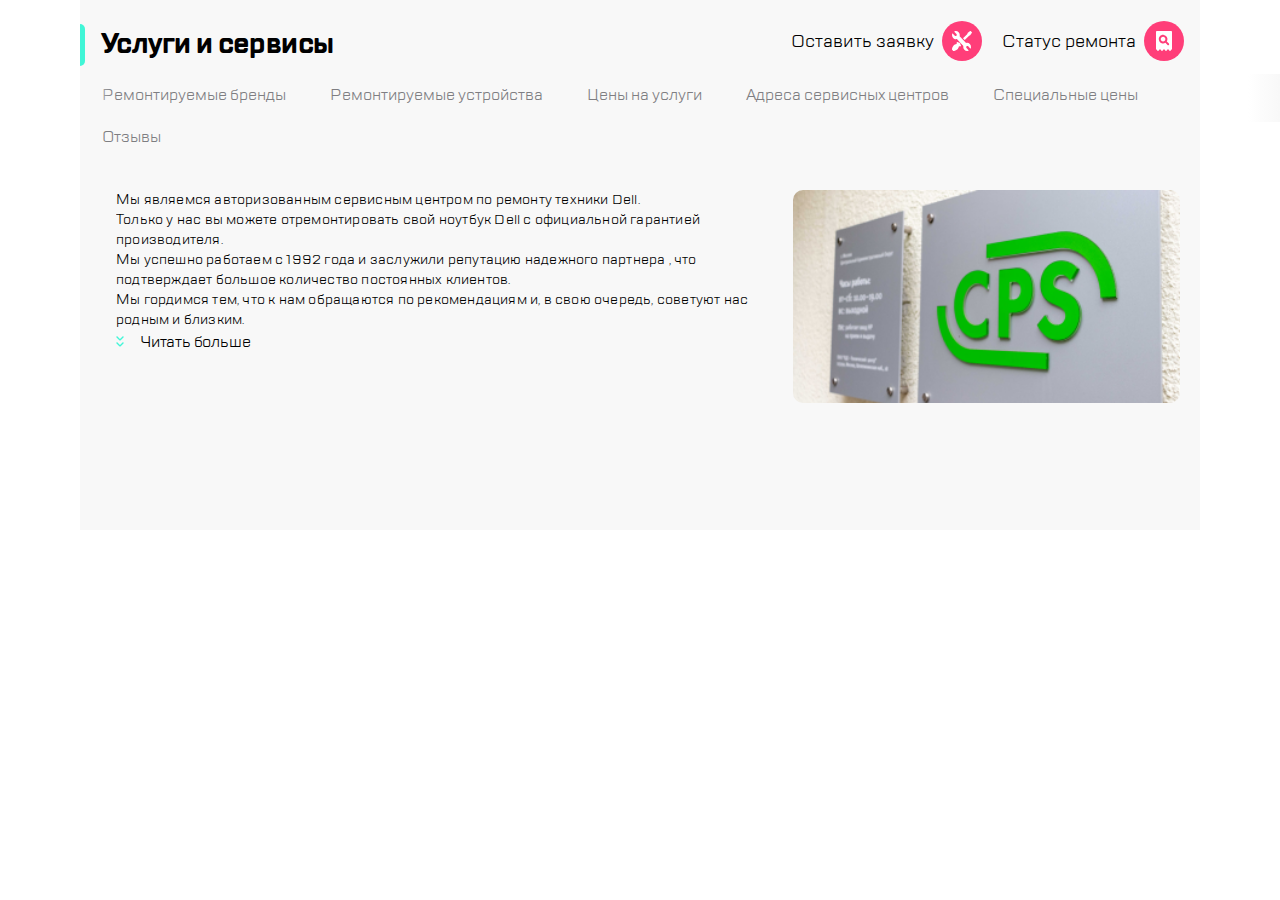
==== index.html @ 3b3923c0 "Add files via upload" ====
<!DOCTYPE html>
<html lang="ru">
  <head>
    <meta charset="UTF-8">
    <meta http-equiv="X-UA-Compatible" content="IE=edge">
    <meta name="viewport" content="width=device-width, initial-scale=1.0">
    <link rel="stylesheet" href="css/style.css">
    <link rel="stylesheet" href="fonts/TTLakes/fonts.css">
    <title>1.3</title>
  </head>
  <body>
    <div class="wrapper">
      <header class="header">
        <ul class="header__list">
          <li class="header__item"><button class="btn"><span class="button__img"><img src="img/svg/burger.svg" alt="Меню"></span></button></li>
          <li class="header__item"><a href="" class="logo"><img src="img/svg/logo.svg" alt="Лого" class=""></a></li>
          <li class="header__item"><button class="btn"><span class="button__img"><img src="img/svg/call.svg" alt="Звонок"></span></button></li>
          <li class="header__item"><button class="btn"><span class="button__img"><img src="img/svg/chat.svg" alt="Чат"></span></button></li>
          <li class="header__item"><button class="btn"><span class="button__img"><img src="img/svg/profile.svg" alt="Профиль"></span></button></li>
          <li class="header__item"><button class="btn"><span class="header__text">Оставить заявку</span><span class="button__img"><img src="img/svg/repair.svg" alt="Оставить заявку" class=""></span></button></li>
          <li class="header__item"><button class="btn"><span class="header__text">Статус ремонта</span><span class="button__img"><img src="img/svg/status.svg" alt="Статус ремонта" class=""></span></button></li>
        </ul>
      </header>
      <h1 class="title-text">Услуги и сервисы</h1>
      <nav class="nav-scroller">
        <ul class="nav-scroller__list">
          <li>
            <a class="nav-scroller__item" href="#">Ремонтируемые бренды</a>
          </li>
          <li>
            <a class="nav-scroller__item" href="#">Ремонтируемые устройства</a>
          </li>
          <li><a class="nav-scroller__item" href="#">Цены на услуги</a></li>
          <li>
            <a class="nav-scroller__item" href="#">Адреса сервисных центров</a>
          </li>
          <li><a class="nav-scroller__item" href="#">Специальные цены</a></li>
          <li><a class="nav-scroller__item" href="#">Отзывы</a></li>
        </ul>
      </nav>
      <main class="main">
        <section class="content">
          <div class="content__text">
            <div class="content__text--wrapper">
            <p>
              Мы являемся авторизованным сервисным центром по ремонту техники
              Dell. </p><p> Только у нас вы можете отремонтировать свой ноутбук Dell с
              официальной гарантией производителя. </p><p> Мы успешно работаем с
              1992 года и заслужили репутацию надежного партнера , что
              подтверждает большое количество постоянных клиентов. </p><p> Мы гордимся
              тем, что к нам обращаются по рекомендациям и, в свою очередь,
              советуют нас родным и близким.
              </p>
            </div>
            <button class="content__button">Читать больше</button>
          </div>
          <div class="content__img-container">
            <img
              src="img/cps.png"
              alt="Логотип на стене"
              class="content__img">
          </div>
        </section>
      </main>
    </div>
  </body>
</html>
---- css/style.css ----
/*reset*/


a {
  
  text-decoration: none;
}
a:link {
  -webkit-tap-highlight-color: rgba(255, 255, 255, 0.2);
}

* {
  margin: 0;
  padding: 0;
  box-sizing: border-box;
}

button {
  background-color: transparent;
  border: none;
  cursor: pointer;
  -webkit-tap-highlight-color: rgba(255, 255, 255, 0.2);
  transition: .2s;
}

ul,
li {
  list-style: none;
}

/*burger*/
#check-burger {
  position: absolute;
}

label {
  cursor: pointer;
}

.main-menu {
  max-height: 0px;
  font-size: 0px;
  list-style: none;
}

#check-burger:checked ~ .main-menu {
  position: fixed;
  max-height: 1em;
  font-size: 1em;
}

/*body*/

body {
  background-color: #f8f8f8;
  font-family: TT Lakes;
}

/*header*/

.header {
  display: flex;
  background-color: #ffffff;
  margin: 0 auto;
  border-style: solid;
  border-width: 0 0 1px 0;
  border-color: #41f6d7;
}
.header__list {
  margin: 16px;
  width: 320px;
  display: flex;
  align-items: center;
  gap: 20px;
}

.btn{
  display: flex;
  align-items: center;
  gap: 8px;
}

.header__text {
  font-size: 16px;
  font-family: "TT Lakes";
  display: none;
}

.button__img {
  height: 40px;
  width: 40px;
  background-color: #ff3e79;
  display: flex;
  align-items: center;
  justify-content: center;
  border-radius: 50%;
}
.header__item:nth-child(3),
.header__item:nth-child(4),
.header__item:nth-child(5) {
  display: none;
}
.logo  {
  display: flex;
  width: 97px;
  height: 51px;
}
.header__item:nth-child(2)::before {
  content: "";
  position: absolute;
  border-left: 2px solid #eaeaea;
  top: 24px;
  left: 68px;
  height: 40px;
  border-radius: 35%/5%;
}



.title-text {
  gap: 16px;
  padding-top: 16px;
  box-sizing: border-box;
  display: flex;
  font-family: "TT Lakes";
  font-size: 28px;
  line-height: 40px;
  letter-spacing: -0.6px;
  position: relative;
  text-align: center;
}

.title-text::before {
  content: "";
  width: 5px;
  height: 1.5em;
  border-radius: 0px 50px 50px 0px;
  background: #41f6d7;
}
.title__buttons {
  display: none;
}

.nav-scroller {
  padding-top: 8px;
  padding-bottom: 12px;
  overflow-y: hidden;
  overflow-x: auto;
  white-space: nowrap;
  align-items: center;
}

.nav-scroller__list {
  display: flex;
}

.nav-scroller li {
  display: inline-block;
  list-style: none;
}
.nav-scroller__list::before {
  content: "";
  position: absolute;
  width: 32px;
  background-image: linear-gradient(to left, transparent, #f8f8f8);
  height: 3em;
}
.nav-scroller__list::after {
  right: 0px;
  content: "";
  position: absolute;
  width: 32px;
  background-image: linear-gradient(to right, transparent, #f8f8f8);
  height: 3em;
}

.nav-scroller::-webkit-scrollbar {
  display: none;
}
.nav-scroller__item {
  color: #7e7e82;
  border: 2px solid #f8f8f8;
  outline: none;

  border-radius: 0.5em;
  display: flex;
  padding: 0.5rem 1.25rem;
}

.nav-scroller__item:hover,
.nav-scroller__item:focus {
  background-color: #fff;
  border: 2px solid #b8ffec;
  border-radius: 0.5em;
  outline: none;
  transition: .2s;
}

.content__text {
  padding-left: 16px;
  font-family: TT Lakes;
  font-size: 14px;
  line-height: 20px;
  letter-spacing: 0.2px;
  text-align: left;
}

.content__text--wrapper {
  max-height: 80px;
  overflow: hidden;
}

.content__button {
  display: flex;
  background-color: #f8f8f8;
  font-family: TT Lakes;
  color: black;
  font-size: 16px;
  line-height: 24px;
  letter-spacing: -0.2px;
  text-align: left;
  gap: 16px;
}

.content__button::before {
  content: url("../img/svg/arrow.svg");
}

@media screen and (min-width: 768px) {
  .header__list {
    width: 768px;
  }
  .header__item:nth-child(3),
  .header__item:nth-child(4),
  .header__item:nth-child(5),
  .header__item:nth-child(6),
  .header__item:nth-child(7) {
    display: inherit;
  }
  .header__item:nth-child(2) {
    flex-grow: 1;
  }
  .header__item:nth-child(5) {
    margin-right: 40px;
    position: relative;
  }
  .header__item:nth-child(5)::after {
    content: "";
    position: absolute;
    border-left: 2px solid #eaeaea;
    right: -30px;
    height: 40px;
    border-radius: 35%/5%;
  }

  .content {
    display: flex;
    flex-direction: row;
  }

  .content__text--wrapper {
    max-height: 160px;
    overflow: hidden;
  }

  .content__img {
    border-radius: 10px;
  }
}

@media screen and (min-width: 1120px) {
  .wrapper {
    max-width: 1120px;
    margin: 0 auto;
    background-color: #f8f8f8;
  }
  body {
    background-color: #ffffff;
  }
  .main,
  .nav-scroller {
    display: flex;
    justify-content: center;
  }
  .header {
    height: 0px;
    border: none;
  }
  .header__list {
    width: 1120px;
    justify-content: end;
  }

  .header__item:nth-child(6),
  .header__item:nth-child(7) {
    padding-top: 50px;
  }

  .header__item:nth-child(1),
  .header__item:nth-child(2),
  .header__item:nth-child(3),
  .header__item:nth-child(4),
  .header__item:nth-child(5) {
    display: none;
  }

  .header__item:nth-child(5)::after,
  .header__item:nth-child(2)::before {
    display: none;
  }

  .title-text {
    left: calc((100% - 1120px) / 2);
    width: 30%;

    padding-top: 24px;
  }
  .nav-scroller {
    white-space: normal;
  }
  .nav-scroller::before,
  .nav-scroller::after {
    display: none;
  }
  .nav-scroller__list {
    display: flex;
    flex-wrap: wrap;
  }
  .content {
    padding: 20px;
  }
  .content__text--wrapper {
    overflow: hidden;
    max-height: 240px;
  }

  .content__img {
    display: block;
    width: 100%;
  }
  .content__img-container {
    padding: 0px;
    width: 560px;
    height: 320px;
  }

  .header__text {
    font-size: 18px;
    display: inline-block;
  }
}




/* menu */

.menu__body {
  height: 1024px;
  width: 320px;
}

.menu {
  display: flex;
  flex-direction: column;
  width: 320px;
  min-height: 100%;
  padding: 24px;
  box-shadow: 0px 0px 30px 5px rgb(0 0 0 / 50%);
  background-color: #f8f8f8;
  font-family: "TT Lakes";
}

.menu__header {
  display: flex;
  flex-direction: column;

}
.menu__header ul {
  display: flex;
  gap: 16px;
  align-items: center
}
.menu__header ul li {
  display: list-item;
}

.menu__header-item:nth-child(2){
  flex-grow: 1;
}

.menu__content {
  padding-top: 40px;
  padding-bottom: 40px;
  
}

.menu__content nav ul {
  display: flex;
  flex-direction: column;
  gap: 32px;
}

.menu__content nav ul li a::before {
  content: "";
  position: absolute;
  border-left: 8px solid #41f6d7;
  border-top-right-radius: 10px;
  border-bottom-right-radius: 10px;
  height: 32px;
  left: -8px;
  transform: translateY(-8px);
  transition: .2s;
}

.menu__content nav ul li:hover a::before {
  left: -4px;
}
.menu__content nav ul li:hover a .menu__text {
  color: rgba(126, 126, 130, 1);
  transition: .2s;
}

a span {
  color: rgba(27, 28, 33, 1);
}
.menu__footer {
  margin-top: auto;
}
.footer__contacts, .footer__lang {
  display: flex;
  flex-direction: row;
  flex-grow: 1;
  gap: 16px;
}

.footer__email,.footer__phone {
  margin-top: 16px;
}

.footer__phone a span {
  color: black;
  font-size: 24px;
  line-height: 32px;
  text-align: left;
}

.footer__lang {
  height: 20px;
  width: 20px;
  padding-top: 40px;
  padding-bottom: 32px;
}

.lang-text {
  color: rgba(126, 126, 130, 1);
}
.lang-radio input {
  appearance: none;
}

.lang-radio input:checked + .lang-text {
  color:black;
  transition: .2s;
}
---- fonts/TTLakes/fonts.css ----
@font-face {
    font-family: 'TT Lakes';
    src: url('TTLakes-Italic.eot');
    src: local('TT Lakes Italic'), local('TTLakes-Italic'),
        url('TTLakes-Italic.eot?#iefix') format('embedded-opentype'),
        url('TTLakes-Italic.woff') format('woff'),
        url('TTLakes-Italic.ttf') format('truetype');
    font-weight: normal;
    font-style: italic;
}

@font-face {
    font-family: 'TT Lakes Condensed';
    src: url('TTLakesCondensed-ExtraLight.eot');
    src: local('TT Lakes Condensed ExtraLight'), local('TTLakesCondensed-ExtraLight'),
        url('TTLakesCondensed-ExtraLight.eot?#iefix') format('embedded-opentype'),
        url('TTLakesCondensed-ExtraLight.woff') format('woff'),
        url('TTLakesCondensed-ExtraLight.ttf') format('truetype');
    font-weight: 200;
    font-style: normal;
}

@font-face {
    font-family: 'TT Lakes Compressed';
    src: url('TTLakesCompressed-Regular.eot');
    src: local('TT Lakes Compressed Regular'), local('TTLakesCompressed-Regular'),
        url('TTLakesCompressed-Regular.eot?#iefix') format('embedded-opentype'),
        url('TTLakesCompressed-Regular.woff') format('woff'),
        url('TTLakesCompressed-Regular.ttf') format('truetype');
    font-weight: normal;
    font-style: normal;
}

@font-face {
    font-family: 'TT Lakes Compressed';
    src: url('TTLakesCompressed-ThinItalic.eot');
    src: local('TT Lakes Compressed Thin Italic'), local('TTLakesCompressed-ThinItalic'),
        url('TTLakesCompressed-ThinItalic.eot?#iefix') format('embedded-opentype'),
        url('TTLakesCompressed-ThinItalic.woff') format('woff'),
        url('TTLakesCompressed-ThinItalic.ttf') format('truetype');
    font-weight: 100;
    font-style: italic;
}

@font-face {
    font-family: 'TT Lakes Condensed';
    src: url('TTLakesCondensed-Medium.eot');
    src: local('TT Lakes Condensed Medium'), local('TTLakesCondensed-Medium'),
        url('TTLakesCondensed-Medium.eot?#iefix') format('embedded-opentype'),
        url('TTLakesCondensed-Medium.woff') format('woff'),
        url('TTLakesCondensed-Medium.ttf') format('truetype');
    font-weight: 500;
    font-style: normal;
}

@font-face {
    font-family: 'TT Lakes Compressed';
    src: url('TTLakesCompressed-ExtraBoldItalic.eot');
    src: local('TT Lakes Compressed ExtraBold Italic'), local('TTLakesCompressed-ExtraBoldItalic'),
        url('TTLakesCompressed-ExtraBoldItalic.eot?#iefix') format('embedded-opentype'),
        url('TTLakesCompressed-ExtraBoldItalic.woff') format('woff'),
        url('TTLakesCompressed-ExtraBoldItalic.ttf') format('truetype');
    font-weight: 800;
    font-style: italic;
}

@font-face {
    font-family: 'TT Lakes';
    src: url('TTLakes-ExtraLightItalic.eot');
    src: local('TT Lakes ExtraLight Italic'), local('TTLakes-ExtraLightItalic'),
        url('TTLakes-ExtraLightItalic.eot?#iefix') format('embedded-opentype'),
        url('TTLakes-ExtraLightItalic.woff') format('woff'),
        url('TTLakes-ExtraLightItalic.ttf') format('truetype');
    font-weight: 200;
    font-style: italic;
}

@font-face {
    font-family: 'TT Lakes';
    src: url('TTLakes-LightItalic.eot');
    src: local('TT Lakes Light Italic'), local('TTLakes-LightItalic'),
        url('TTLakes-LightItalic.eot?#iefix') format('embedded-opentype'),
        url('TTLakes-LightItalic.woff') format('woff'),
        url('TTLakes-LightItalic.ttf') format('truetype');
    font-weight: 300;
    font-style: italic;
}

@font-face {
    font-family: 'TT Lakes';
    src: url('TTLakes-Thin.eot');
    src: local('TT Lakes Thin'), local('TTLakes-Thin'),
        url('TTLakes-Thin.eot?#iefix') format('embedded-opentype'),
        url('TTLakes-Thin.woff') format('woff'),
        url('TTLakes-Thin.ttf') format('truetype');
    font-weight: 100;
    font-style: normal;
}

@font-face {
    font-family: 'TT Lakes';
    src: url('TTLakes-DemiBoldItalic.eot');
    src: local('TT Lakes DemiBold Italic'), local('TTLakes-DemiBoldItalic'),
        url('TTLakes-DemiBoldItalic.eot?#iefix') format('embedded-opentype'),
        url('TTLakes-DemiBoldItalic.woff') format('woff'),
        url('TTLakes-DemiBoldItalic.ttf') format('truetype');
    font-weight: 600;
    font-style: italic;
}

@font-face {
    font-family: 'TT Lakes Condensed';
    src: url('TTLakesCondensed-Black.eot');
    src: local('TT Lakes Condensed Black'), local('TTLakesCondensed-Black'),
        url('TTLakesCondensed-Black.eot?#iefix') format('embedded-opentype'),
        url('TTLakesCondensed-Black.woff') format('woff'),
        url('TTLakesCondensed-Black.ttf') format('truetype');
    font-weight: 900;
    font-style: normal;
}

@font-face {
    font-family: 'TT Lakes Condensed';
    src: url('TTLakesCondensed-LightItalic.eot');
    src: local('TT Lakes Condensed Light Italic'), local('TTLakesCondensed-LightItalic'),
        url('TTLakesCondensed-LightItalic.eot?#iefix') format('embedded-opentype'),
        url('TTLakesCondensed-LightItalic.woff') format('woff'),
        url('TTLakesCondensed-LightItalic.ttf') format('truetype');
    font-weight: 300;
    font-style: italic;
}

@font-face {
    font-family: 'TT Lakes Condensed';
    src: url('TTLakesCondensed-DemiBold.eot');
    src: local('TT Lakes Condensed DemiBold'), local('TTLakesCondensed-DemiBold'),
        url('TTLakesCondensed-DemiBold.eot?#iefix') format('embedded-opentype'),
        url('TTLakesCondensed-DemiBold.woff') format('woff'),
        url('TTLakesCondensed-DemiBold.ttf') format('truetype');
    font-weight: 600;
    font-style: normal;
}

@font-face {
    font-family: 'TT Lakes Compressed';
    src: url('TTLakesCompressed-ExtraBold.eot');
    src: local('TT Lakes Compressed ExtraBold'), local('TTLakesCompressed-ExtraBold'),
        url('TTLakesCompressed-ExtraBold.eot?#iefix') format('embedded-opentype'),
        url('TTLakesCompressed-ExtraBold.woff') format('woff'),
        url('TTLakesCompressed-ExtraBold.ttf') format('truetype');
    font-weight: 800;
    font-style: normal;
}

@font-face {
    font-family: 'TT Lakes';
    src: url('TTLakes-ExtraBoldItalic.eot');
    src: local('TT Lakes ExtraBold Italic'), local('TTLakes-ExtraBoldItalic'),
        url('TTLakes-ExtraBoldItalic.eot?#iefix') format('embedded-opentype'),
        url('TTLakes-ExtraBoldItalic.woff') format('woff'),
        url('TTLakes-ExtraBoldItalic.ttf') format('truetype');
    font-weight: 800;
    font-style: italic;
}

@font-face {
    font-family: 'TT Lakes';
    src: url('TTLakes-ExtraLight.eot');
    src: local('TT Lakes ExtraLight'), local('TTLakes-ExtraLight'),
        url('TTLakes-ExtraLight.eot?#iefix') format('embedded-opentype'),
        url('TTLakes-ExtraLight.woff') format('woff'),
        url('TTLakes-ExtraLight.ttf') format('truetype');
    font-weight: 200;
    font-style: normal;
}

@font-face {
    font-family: 'TT Lakes Condensed';
    src: url('TTLakesCondensed-Bold.eot');
    src: local('TT Lakes Condensed Bold'), local('TTLakesCondensed-Bold'),
        url('TTLakesCondensed-Bold.eot?#iefix') format('embedded-opentype'),
        url('TTLakesCondensed-Bold.woff') format('woff'),
        url('TTLakesCondensed-Bold.ttf') format('truetype');
    font-weight: bold;
    font-style: normal;
}

@font-face {
    font-family: 'TT Lakes Condensed';
    src: url('TTLakesCondensed-ThinItalic.eot');
    src: local('TT Lakes Condensed Thin Italic'), local('TTLakesCondensed-ThinItalic'),
        url('TTLakesCondensed-ThinItalic.eot?#iefix') format('embedded-opentype'),
        url('TTLakesCondensed-ThinItalic.woff') format('woff'),
        url('TTLakesCondensed-ThinItalic.ttf') format('truetype');
    font-weight: 100;
    font-style: italic;
}

@font-face {
    font-family: 'TT Lakes Condensed';
    src: url('TTLakesCondensed-ExtraBoldItalic.eot');
    src: local('TT Lakes Condensed ExtraBold Italic'), local('TTLakesCondensed-ExtraBoldItalic'),
        url('TTLakesCondensed-ExtraBoldItalic.eot?#iefix') format('embedded-opentype'),
        url('TTLakesCondensed-ExtraBoldItalic.woff') format('woff'),
        url('TTLakesCondensed-ExtraBoldItalic.ttf') format('truetype');
    font-weight: 800;
    font-style: italic;
}

@font-face {
    font-family: 'TT Lakes Compressed';
    src: url('TTLakesCompressed-Medium.eot');
    src: local('TT Lakes Compressed Medium'), local('TTLakesCompressed-Medium'),
        url('TTLakesCompressed-Medium.eot?#iefix') format('embedded-opentype'),
        url('TTLakesCompressed-Medium.woff') format('woff'),
        url('TTLakesCompressed-Medium.ttf') format('truetype');
    font-weight: 500;
    font-style: normal;
}

@font-face {
    font-family: 'TT Lakes Condensed';
    src: url('TTLakesCondensed-Thin.eot');
    src: local('TT Lakes Condensed Thin'), local('TTLakesCondensed-Thin'),
        url('TTLakesCondensed-Thin.eot?#iefix') format('embedded-opentype'),
        url('TTLakesCondensed-Thin.woff') format('woff'),
        url('TTLakesCondensed-Thin.ttf') format('truetype');
    font-weight: 100;
    font-style: normal;
}

@font-face {
    font-family: 'TT Lakes Compressed';
    src: url('TTLakesCompressed-Italic.eot');
    src: local('TT Lakes Compressed Italic'), local('TTLakesCompressed-Italic'),
        url('TTLakesCompressed-Italic.eot?#iefix') format('embedded-opentype'),
        url('TTLakesCompressed-Italic.woff') format('woff'),
        url('TTLakesCompressed-Italic.ttf') format('truetype');
    font-weight: normal;
    font-style: italic;
}

@font-face {
    font-family: 'TT Lakes Compressed';
    src: url('TTLakesCompressed-Light.eot');
    src: local('TT Lakes Compressed Light'), local('TTLakesCompressed-Light'),
        url('TTLakesCompressed-Light.eot?#iefix') format('embedded-opentype'),
        url('TTLakesCompressed-Light.woff') format('woff'),
        url('TTLakesCompressed-Light.ttf') format('truetype');
    font-weight: 300;
    font-style: normal;
}

@font-face {
    font-family: 'TT Lakes Compressed';
    src: url('TTLakesCompressed-LightItalic.eot');
    src: local('TT Lakes Compressed Light Italic'), local('TTLakesCompressed-LightItalic'),
        url('TTLakesCompressed-LightItalic.eot?#iefix') format('embedded-opentype'),
        url('TTLakesCompressed-LightItalic.woff') format('woff'),
        url('TTLakesCompressed-LightItalic.ttf') format('truetype');
    font-weight: 300;
    font-style: italic;
}

@font-face {
    font-family: 'TT Lakes Condensed';
    src: url('TTLakesCondensed-Regular.eot');
    src: local('TT Lakes Condensed Regular'), local('TTLakesCondensed-Regular'),
        url('TTLakesCondensed-Regular.eot?#iefix') format('embedded-opentype'),
        url('TTLakesCondensed-Regular.woff') format('woff'),
        url('TTLakesCondensed-Regular.ttf') format('truetype');
    font-weight: normal;
    font-style: normal;
}

@font-face {
    font-family: 'TT Lakes Condensed';
    src: url('TTLakesCondensed-Light.eot');
    src: local('TT Lakes Condensed Light'), local('TTLakesCondensed-Light'),
        url('TTLakesCondensed-Light.eot?#iefix') format('embedded-opentype'),
        url('TTLakesCondensed-Light.woff') format('woff'),
        url('TTLakesCondensed-Light.ttf') format('truetype');
    font-weight: 300;
    font-style: normal;
}

@font-face {
    font-family: 'TT Lakes';
    src: url('TTLakes-Bold.eot');
    src: local('TT Lakes Bold'), local('TTLakes-Bold'),
        url('TTLakes-Bold.eot?#iefix') format('embedded-opentype'),
        url('TTLakes-Bold.woff') format('woff'),
        url('TTLakes-Bold.ttf') format('truetype');
    font-weight: bold;
    font-style: normal;
}

@font-face {
    font-family: 'TT Lakes';
    src: url('TTLakes-DemiBold.eot');
    src: local('TT Lakes DemiBold'), local('TTLakes-DemiBold'),
        url('TTLakes-DemiBold.eot?#iefix') format('embedded-opentype'),
        url('TTLakes-DemiBold.woff') format('woff'),
        url('TTLakes-DemiBold.ttf') format('truetype');
    font-weight: 600;
    font-style: normal;
}

@font-face {
    font-family: 'TT Lakes Compressed';
    src: url('TTLakesCompressed-Thin.eot');
    src: local('TT Lakes Compressed Thin'), local('TTLakesCompressed-Thin'),
        url('TTLakesCompressed-Thin.eot?#iefix') format('embedded-opentype'),
        url('TTLakesCompressed-Thin.woff') format('woff'),
        url('TTLakesCompressed-Thin.ttf') format('truetype');
    font-weight: 100;
    font-style: normal;
}

@font-face {
    font-family: 'TT Lakes';
    src: url('TTLakes-Black.eot');
    src: local('TT Lakes Black'), local('TTLakes-Black'),
        url('TTLakes-Black.eot?#iefix') format('embedded-opentype'),
        url('TTLakes-Black.woff') format('woff'),
        url('TTLakes-Black.ttf') format('truetype');
    font-weight: 900;
    font-style: normal;
}

@font-face {
    font-family: 'TT Lakes';
    src: url('TTLakes-MediumItalic.eot');
    src: local('TT Lakes Medium Italic'), local('TTLakes-MediumItalic'),
        url('TTLakes-MediumItalic.eot?#iefix') format('embedded-opentype'),
        url('TTLakes-MediumItalic.woff') format('woff'),
        url('TTLakes-MediumItalic.ttf') format('truetype');
    font-weight: 500;
    font-style: italic;
}

@font-face {
    font-family: 'TT Lakes Condensed';
    src: url('TTLakesCondensed-ExtraBold.eot');
    src: local('TT Lakes Condensed ExtraBold'), local('TTLakesCondensed-ExtraBold'),
        url('TTLakesCondensed-ExtraBold.eot?#iefix') format('embedded-opentype'),
        url('TTLakesCondensed-ExtraBold.woff') format('woff'),
        url('TTLakesCondensed-ExtraBold.ttf') format('truetype');
    font-weight: 800;
    font-style: normal;
}

@font-face {
    font-family: 'TT Lakes Condensed';
    src: url('TTLakesCondensed-ExtraLightItalic.eot');
    src: local('TT Lakes Condensed ExtraLight Italic'), local('TTLakesCondensed-ExtraLightItalic'),
        url('TTLakesCondensed-ExtraLightItalic.eot?#iefix') format('embedded-opentype'),
        url('TTLakesCondensed-ExtraLightItalic.woff') format('woff'),
        url('TTLakesCondensed-ExtraLightItalic.ttf') format('truetype');
    font-weight: 200;
    font-style: italic;
}

@font-face {
    font-family: 'TT Lakes';
    src: url('TTLakes-Medium.eot');
    src: local('TT Lakes Medium'), local('TTLakes-Medium'),
        url('TTLakes-Medium.eot?#iefix') format('embedded-opentype'),
        url('TTLakes-Medium.woff') format('woff'),
        url('TTLakes-Medium.ttf') format('truetype');
    font-weight: 500;
    font-style: normal;
}

@font-face {
    font-family: 'TT Lakes Condensed';
    src: url('TTLakesCondensed-DemiBoldItalic.eot');
    src: local('TT Lakes Condensed DemiBold Italic'), local('TTLakesCondensed-DemiBoldItalic'),
        url('TTLakesCondensed-DemiBoldItalic.eot?#iefix') format('embedded-opentype'),
        url('TTLakesCondensed-DemiBoldItalic.woff') format('woff'),
        url('TTLakesCondensed-DemiBoldItalic.ttf') format('truetype');
    font-weight: 600;
    font-style: italic;
}

@font-face {
    font-family: 'TT Lakes Compressed';
    src: url('TTLakesCompressed-BoldItalic.eot');
    src: local('TT Lakes Compressed Bold Italic'), local('TTLakesCompressed-BoldItalic'),
        url('TTLakesCompressed-BoldItalic.eot?#iefix') format('embedded-opentype'),
        url('TTLakesCompressed-BoldItalic.woff') format('woff'),
        url('TTLakesCompressed-BoldItalic.ttf') format('truetype');
    font-weight: bold;
    font-style: italic;
}

@font-face {
    font-family: 'TT Lakes Compressed';
    src: url('TTLakesCompressed-ExtraLightItalic.eot');
    src: local('TT Lakes Compressed ExtraLight Italic'), local('TTLakesCompressed-ExtraLightItalic'),
        url('TTLakesCompressed-ExtraLightItalic.eot?#iefix') format('embedded-opentype'),
        url('TTLakesCompressed-ExtraLightItalic.woff') format('woff'),
        url('TTLakesCompressed-ExtraLightItalic.ttf') format('truetype');
    font-weight: 200;
    font-style: italic;
}

@font-face {
    font-family: 'TT Lakes';
    src: url('TTLakes-Regular.eot');
    src: local('TT Lakes Regular'), local('TTLakes-Regular'),
        url('TTLakes-Regular.eot?#iefix') format('embedded-opentype'),
        url('TTLakes-Regular.woff') format('woff'),
        url('TTLakes-Regular.ttf') format('truetype');
    font-weight: normal;
    font-style: normal;
}

@font-face {
    font-family: 'TT Lakes';
    src: url('TTLakes-BoldItalic.eot');
    src: local('TT Lakes Bold Italic'), local('TTLakes-BoldItalic'),
        url('TTLakes-BoldItalic.eot?#iefix') format('embedded-opentype'),
        url('TTLakes-BoldItalic.woff') format('woff'),
        url('TTLakes-BoldItalic.ttf') format('truetype');
    font-weight: bold;
    font-style: italic;
}

@font-face {
    font-family: 'TT Lakes Condensed';
    src: url('TTLakesCondensed-MediumItalic.eot');
    src: local('TT Lakes Condensed Medium Italic'), local('TTLakesCondensed-MediumItalic'),
        url('TTLakesCondensed-MediumItalic.eot?#iefix') format('embedded-opentype'),
        url('TTLakesCondensed-MediumItalic.woff') format('woff'),
        url('TTLakesCondensed-MediumItalic.ttf') format('truetype');
    font-weight: 500;
    font-style: italic;
}

@font-face {
    font-family: 'TT Lakes Condensed';
    src: url('TTLakesCondensed-Italic.eot');
    src: local('TT Lakes Condensed Italic'), local('TTLakesCondensed-Italic'),
        url('TTLakesCondensed-Italic.eot?#iefix') format('embedded-opentype'),
        url('TTLakesCondensed-Italic.woff') format('woff'),
        url('TTLakesCondensed-Italic.ttf') format('truetype');
    font-weight: normal;
    font-style: italic;
}

@font-face {
    font-family: 'TT Lakes';
    src: url('TTLakes-ThinItalic.eot');
    src: local('TT Lakes Thin Italic'), local('TTLakes-ThinItalic'),
        url('TTLakes-ThinItalic.eot?#iefix') format('embedded-opentype'),
        url('TTLakes-ThinItalic.woff') format('woff'),
        url('TTLakes-ThinItalic.ttf') format('truetype');
    font-weight: 100;
    font-style: italic;
}

@font-face {
    font-family: 'TT Lakes Compressed';
    src: url('TTLakesCompressed-DemiBold.eot');
    src: local('TT Lakes Compressed DemiBold'), local('TTLakesCompressed-DemiBold'),
        url('TTLakesCompressed-DemiBold.eot?#iefix') format('embedded-opentype'),
        url('TTLakesCompressed-DemiBold.woff') format('woff'),
        url('TTLakesCompressed-DemiBold.ttf') format('truetype');
    font-weight: 600;
    font-style: normal;
}

@font-face {
    font-family: 'TT Lakes';
    src: url('TTLakes-BlackItalic.eot');
    src: local('TT Lakes Black Italic'), local('TTLakes-BlackItalic'),
        url('TTLakes-BlackItalic.eot?#iefix') format('embedded-opentype'),
        url('TTLakes-BlackItalic.woff') format('woff'),
        url('TTLakes-BlackItalic.ttf') format('truetype');
    font-weight: 900;
    font-style: italic;
}

@font-face {
    font-family: 'TT Lakes Compressed';
    src: url('TTLakesCompressed-Bold.eot');
    src: local('TT Lakes Compressed Bold'), local('TTLakesCompressed-Bold'),
        url('TTLakesCompressed-Bold.eot?#iefix') format('embedded-opentype'),
        url('TTLakesCompressed-Bold.woff') format('woff'),
        url('TTLakesCompressed-Bold.ttf') format('truetype');
    font-weight: bold;
    font-style: normal;
}

@font-face {
    font-family: 'TT Lakes Condensed';
    src: url('TTLakesCondensed-BlackItalic.eot');
    src: local('TT Lakes Condensed Black Italic'), local('TTLakesCondensed-BlackItalic'),
        url('TTLakesCondensed-BlackItalic.eot?#iefix') format('embedded-opentype'),
        url('TTLakesCondensed-BlackItalic.woff') format('woff'),
        url('TTLakesCondensed-BlackItalic.ttf') format('truetype');
    font-weight: 900;
    font-style: italic;
}

@font-face {
    font-family: 'TT Lakes Compressed';
    src: url('TTLakesCompressed-MediumItalic.eot');
    src: local('TT Lakes Compressed Medium Italic'), local('TTLakesCompressed-MediumItalic'),
        url('TTLakesCompressed-MediumItalic.eot?#iefix') format('embedded-opentype'),
        url('TTLakesCompressed-MediumItalic.woff') format('woff'),
        url('TTLakesCompressed-MediumItalic.ttf') format('truetype');
    font-weight: 500;
    font-style: italic;
}

@font-face {
    font-family: 'TT Lakes Condensed';
    src: url('TTLakesCondensed-BoldItalic.eot');
    src: local('TT Lakes Condensed Bold Italic'), local('TTLakesCondensed-BoldItalic'),
        url('TTLakesCondensed-BoldItalic.eot?#iefix') format('embedded-opentype'),
        url('TTLakesCondensed-BoldItalic.woff') format('woff'),
        url('TTLakesCondensed-BoldItalic.ttf') format('truetype');
    font-weight: bold;
    font-style: italic;
}

@font-face {
    font-family: 'TT Lakes Compressed';
    src: url('TTLakesCompressed-ExtraLight.eot');
    src: local('TT Lakes Compressed ExtraLight'), local('TTLakesCompressed-ExtraLight'),
        url('TTLakesCompressed-ExtraLight.eot?#iefix') format('embedded-opentype'),
        url('TTLakesCompressed-ExtraLight.woff') format('woff'),
        url('TTLakesCompressed-ExtraLight.ttf') format('truetype');
    font-weight: 200;
    font-style: normal;
}

@font-face {
    font-family: 'TT Lakes';
    src: url('TTLakes-ExtraBold.eot');
    src: local('TT Lakes ExtraBold'), local('TTLakes-ExtraBold'),
        url('TTLakes-ExtraBold.eot?#iefix') format('embedded-opentype'),
        url('TTLakes-ExtraBold.woff') format('woff'),
        url('TTLakes-ExtraBold.ttf') format('truetype');
    font-weight: 800;
    font-style: normal;
}

@font-face {
    font-family: 'TT Lakes Compressed';
    src: url('TTLakesCompressed-DemiBoldItalic.eot');
    src: local('TT Lakes Compressed DemiBold Italic'), local('TTLakesCompressed-DemiBoldItalic'),
        url('TTLakesCompressed-DemiBoldItalic.eot?#iefix') format('embedded-opentype'),
        url('TTLakesCompressed-DemiBoldItalic.woff') format('woff'),
        url('TTLakesCompressed-DemiBoldItalic.ttf') format('truetype');
    font-weight: 600;
    font-style: italic;
}

@font-face {
    font-family: 'TT Lakes Compressed';
    src: url('TTLakesCompressed-BlackItalic.eot');
    src: local('TT Lakes Compressed Black Italic'), local('TTLakesCompressed-BlackItalic'),
        url('TTLakesCompressed-BlackItalic.eot?#iefix') format('embedded-opentype'),
        url('TTLakesCompressed-BlackItalic.woff') format('woff'),
        url('TTLakesCompressed-BlackItalic.ttf') format('truetype');
    font-weight: 900;
    font-style: italic;
}

@font-face {
    font-family: 'TT Lakes';
    src: url('TTLakes-Light.eot');
    src: local('TT Lakes Light'), local('TTLakes-Light'),
        url('TTLakes-Light.eot?#iefix') format('embedded-opentype'),
        url('TTLakes-Light.woff') format('woff'),
        url('TTLakes-Light.ttf') format('truetype');
    font-weight: 300;
    font-style: normal;
}

@font-face {
    font-family: 'TT Lakes Compressed';
    src: url('TTLakesCompressed-Black.eot');
    src: local('TT Lakes Compressed Black'), local('TTLakesCompressed-Black'),
        url('TTLakesCompressed-Black.eot?#iefix') format('embedded-opentype'),
        url('TTLakesCompressed-Black.woff') format('woff'),
        url('TTLakesCompressed-Black.ttf') format('truetype');
    font-weight: 900;
    font-style: normal;
}
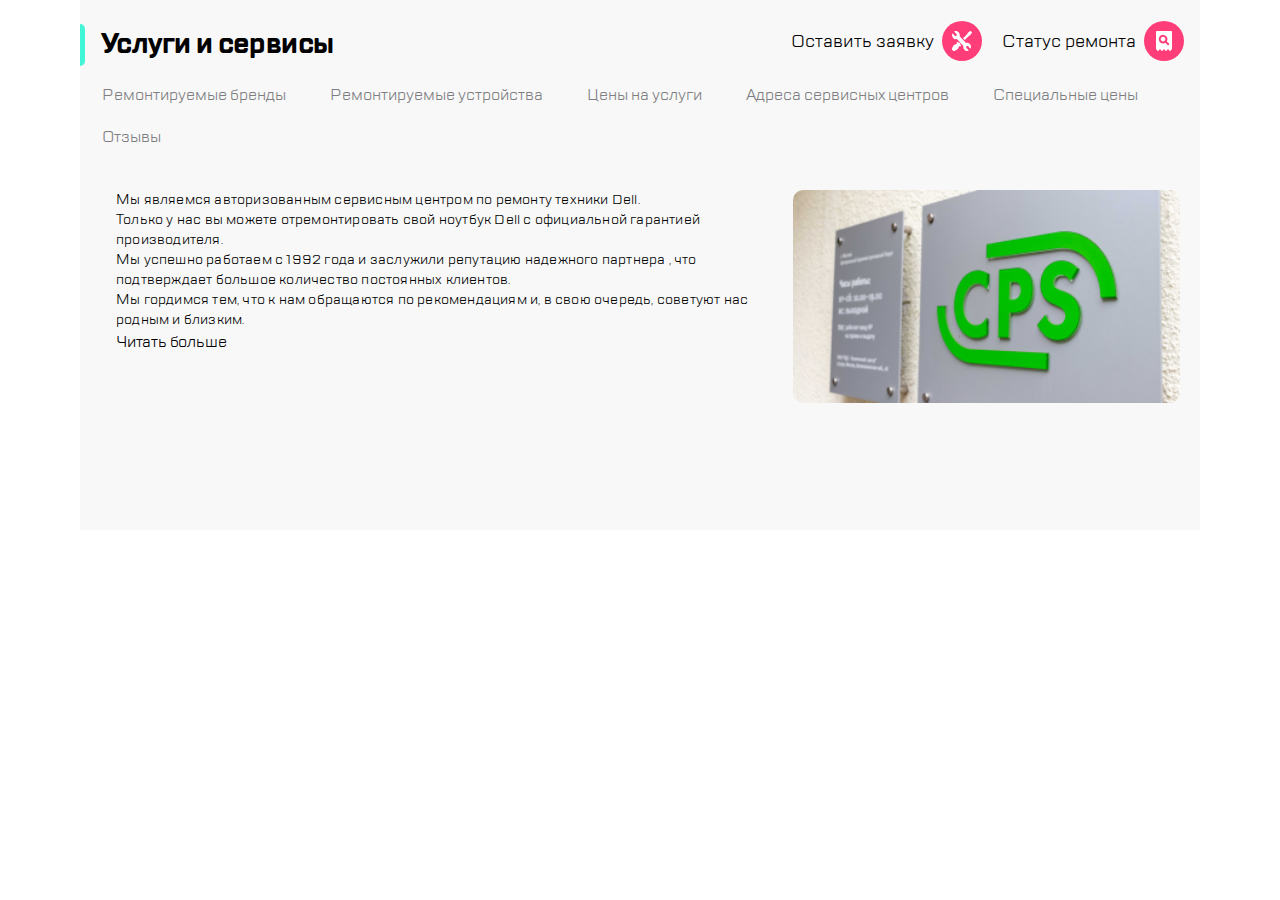
==== commit f1287872: "Add files via upload" ====
--- a/index.html
+++ b/index.html
@@ -52,7 +52,7 @@
               советуют нас родным и близким.
               </p>
             </div>
-            <button class="content__button">Читать больше</button>
+            <button class="content__button show-more">Читать больше</button>
           </div>
           <div class="content__img-container">
             <img
--- a/css/style.css
+++ b/css/style.css
@@ -1,15 +1,11 @@
 /*reset*/
 
-
 a {
-  
   text-decoration: none;
 }
-a:link {
-  -webkit-tap-highlight-color: rgba(255, 255, 255, 0.2);
-}
 
 * {
+  -webkit-tap-highlight-color: #ffffff00;
   margin: 0;
   padding: 0;
   box-sizing: border-box;
@@ -19,8 +15,12 @@
   background-color: transparent;
   border: none;
   cursor: pointer;
-  -webkit-tap-highlight-color: rgba(255, 255, 255, 0.2);
-  transition: .2s;
+  transition: 0.2s;
+}
+
+.menu__link:hover img {
+  width: calc(100% + 2px);
+  height: calc(100% + 2px);
 }
 
 ul,
@@ -29,6 +29,7 @@
 }
 
 /*burger*/
+
 #check-burger {
   position: absolute;
 }
@@ -68,16 +69,14 @@
 }
 .header__list {
   margin: 16px;
-  width: 320px;
+  width: 100%;
   display: flex;
   align-items: center;
   gap: 20px;
 }
 
-.btn{
-  display: flex;
-  align-items: center;
-  gap: 8px;
+.header__item:nth-child(2) {
+  flex-grow: 1;
 }
 
 .header__text {
@@ -86,25 +85,17 @@
   display: none;
 }
 
-.button__img {
-  height: 40px;
-  width: 40px;
-  background-color: #ff3e79;
-  display: flex;
-  align-items: center;
-  justify-content: center;
-  border-radius: 50%;
-}
 .header__item:nth-child(3),
 .header__item:nth-child(4),
 .header__item:nth-child(5) {
   display: none;
 }
-.logo  {
+.logo {
   display: flex;
   width: 97px;
   height: 51px;
 }
+
 .header__item:nth-child(2)::before {
   content: "";
   position: absolute;
@@ -115,7 +106,65 @@
   border-radius: 35%/5%;
 }
 
-
+.btn {
+  display: flex;
+  align-items: center;
+  gap: 8px;
+  -webkit-tap-highlight-color: #ff3e7936;
+  position: relative;
+  z-index: 0;
+  cursor: pointer;
+  border: none;
+}
+
+.btn:before {
+  content: "";
+  background: linear-gradient(45deg, #ff3e79, #f8f8f8);
+  position: absolute;
+  top: -2px;
+  left: -2px;
+  background-size: 300%;
+  z-index: -1;
+  filter: blur(10px);
+  width: calc(100% + 2px);
+  height: calc(100% + 2px);
+  opacity: 0;
+  transition: opacity 0.3s ease-in-out;
+  border-radius: 10px;
+}
+
+.btn:active {
+  color: white;
+}
+
+.btn:active:after {
+  background: transparent;
+}
+
+.btn:hover:before {
+  opacity: 1;
+}
+
+.btn:after {
+  z-index: -1;
+  content: "";
+  position: absolute;
+  width: 100%;
+  height: 100%;
+  background: none;
+  left: 0;
+  top: 0;
+  border-radius: 10px;
+}
+.button__img {
+  height: 40px;
+  width: 40px;
+  background-color: #ff3e79;
+  display: flex;
+  align-items: center;
+  justify-content: center;
+  border-radius: 50%;
+}
 
 .title-text {
   gap: 16px;
@@ -193,7 +242,7 @@
   border: 2px solid #b8ffec;
   border-radius: 0.5em;
   outline: none;
-  transition: .2s;
+  transition: 0.2s;
 }
 
 .content__text {
@@ -211,7 +260,7 @@
 }
 
 .content__button {
-  display: flex;
+  display: none;
   background-color: #f8f8f8;
   font-family: TT Lakes;
   color: black;
@@ -222,14 +271,11 @@
   gap: 16px;
 }
 
-.content__button::before {
-  content: url("../img/svg/arrow.svg");
-}
+
+
+
 
 @media screen and (min-width: 768px) {
-  .header__list {
-    width: 768px;
-  }
   .header__item:nth-child(3),
   .header__item:nth-child(4),
   .header__item:nth-child(5),
@@ -237,9 +283,7 @@
   .header__item:nth-child(7) {
     display: inherit;
   }
-  .header__item:nth-child(2) {
-    flex-grow: 1;
-  }
+
   .header__item:nth-child(5) {
     margin-right: 40px;
     position: relative;
@@ -308,6 +352,10 @@
   .header__item:nth-child(2)::before {
     display: none;
   }
+  .header__text {
+    font-size: 18px;
+    display: inline-block;
+  }
 
   .title-text {
     left: calc((100% - 1120px) / 2);
@@ -318,14 +366,15 @@
   .nav-scroller {
     white-space: normal;
   }
-  .nav-scroller::before,
-  .nav-scroller::after {
+  .nav-scroller__list::before,
+  .nav-scroller__list::after {
     display: none;
   }
   .nav-scroller__list {
     display: flex;
     flex-wrap: wrap;
   }
+
   .content {
     padding: 20px;
   }
@@ -343,29 +392,20 @@
     width: 560px;
     height: 320px;
   }
-
-  .header__text {
-    font-size: 18px;
-    display: inline-block;
-  }
-}
-
-
-
+}
 
 /* menu */
+.menu {
+  height: auto;
+}
 
 .menu__body {
-  height: 1024px;
-  width: 320px;
-}
-
-.menu {
+  overflow-y: scroll;
   display: flex;
   flex-direction: column;
   width: 320px;
-  min-height: 100%;
-  padding: 24px;
+  min-height: 100vh;
+  padding: 16px;
   box-shadow: 0px 0px 30px 5px rgb(0 0 0 / 50%);
   background-color: #f8f8f8;
   font-family: "TT Lakes";
@@ -373,35 +413,27 @@
 
 .menu__header {
   display: flex;
+  gap: 16px;
+  align-items: center;
+  padding-bottom: 16px;
+}
+
+.menu__header-item:nth-child(2) {
+  flex-grow: 1;
+}
+
+.menu__content {
+  display: flex;
+  flex-grow: 1;
+}
+
+.menu__list {
+  display: flex;
   flex-direction: column;
-
-}
-.menu__header ul {
-  display: flex;
-  gap: 16px;
-  align-items: center
-}
-.menu__header ul li {
-  display: list-item;
-}
-
-.menu__header-item:nth-child(2){
-  flex-grow: 1;
-}
-
-.menu__content {
-  padding-top: 40px;
-  padding-bottom: 40px;
-  
-}
-
-.menu__content nav ul {
-  display: flex;
-  flex-direction: column;
-  gap: 32px;
-}
-
-.menu__content nav ul li a::before {
+  gap: 24px;
+}
+
+.menu__link::before {
   content: "";
   position: absolute;
   border-left: 8px solid #41f6d7;
@@ -410,35 +442,37 @@
   height: 32px;
   left: -8px;
   transform: translateY(-8px);
-  transition: .2s;
-}
-
-.menu__content nav ul li:hover a::before {
+  transition: 0.2s;
+}
+
+.menu__item:hover .menu__link::before {
   left: -4px;
 }
-.menu__content nav ul li:hover a .menu__text {
+.menu__item:hover .menu__link .menu__text {
   color: rgba(126, 126, 130, 1);
-  transition: .2s;
-}
-
-a span {
+  transition: 0.2s;
+}
+
+.menu__link .menu__text {
   color: rgba(27, 28, 33, 1);
 }
 .menu__footer {
   margin-top: auto;
 }
-.footer__contacts, .footer__lang {
+.footer__contacts,
+.footer__lang {
   display: flex;
   flex-direction: row;
   flex-grow: 1;
   gap: 16px;
 }
 
-.footer__email,.footer__phone {
+.footer__email,
+.footer__phone {
   margin-top: 16px;
 }
 
-.footer__phone a span {
+.footer__phone .menu__link .mene__text {
   color: black;
   font-size: 24px;
   line-height: 32px;
@@ -446,10 +480,11 @@
 }
 
 .footer__lang {
-  height: 20px;
-  width: 20px;
+  display: flex;
+  justify-content: flex-start;
+
   padding-top: 40px;
-  padding-bottom: 32px;
+  padding-bottom: 24px;
 }
 
 .lang-text {
@@ -460,6 +495,138 @@
 }
 
 .lang-radio input:checked + .lang-text {
-  color:black;
-  transition: .2s;
-}+  color: black;
+  transition: 0.2s;
+  transform: scale(1.5, 1.5);
+}
+
+/* services */
+.services__body {
+  margin: 0 auto;
+  position: relative;
+  background: #f8f8f8;
+}
+
+.services__header {
+  padding: 16px 0px;
+  width: 100%;
+  background: linear-gradient(270deg, #ffffff 0%, #f8f8f8 98.61%);
+  border-style: solid;
+  border-width: 1px 0 0 0;
+  border-color: #41f6d7;
+}
+
+.services__title {
+  display: flex;
+  font-family: "TT Lakes";
+  font-size: 16px;
+  line-height: 24px;
+  letter-spacing: -0.2px;
+  text-transform: uppercase;
+  color: #7e7e82;
+  padding: 16px;
+}
+
+.swiper {
+  margin: 16px;
+  position: relative;
+}
+
+.swiper:after {
+  right: 0px;
+  top: 0px;
+  content: "";
+  position: absolute;
+  width: 32px;
+  background-image: linear-gradient(
+    270deg,
+    #f8f8f8 16.84%,
+    rgba(248, 248, 248, 0.0001) 100%
+  );
+  height: 71px;
+  z-index: 1;
+}
+
+.swiper-pagination-bullets.swiper-pagination-horizontal {
+  bottom: auto;
+}
+
+.swiper-pagination-bullet {
+  width: 12px;
+  height: 12px;
+
+  background-color: rgba(221, 221, 221, 1);
+  opacity: 1;
+}
+
+.swiper-pagination-bullet-active {
+  background-color: rgba(181, 182, 188, 1);
+}
+
+.slide {
+  border: rgba(234, 234, 234, 1) 1px solid;
+  border-radius: 6px;
+  height: 72px;
+  background-color: #ffffff;
+  align-items: center;
+  display: flex;
+  justify-content: space-between;
+  padding: 16px;
+}
+
+.slide:hover {
+  box-shadow: 10px 10px 11px -6px rgba(255, 62, 121, 0.2);
+
+}
+
+.swiper-slide {
+  width: 220px;
+}
+
+
+@media screen and (min-width: 768px) {
+  .services__body {
+    width: 768px;
+  }
+  .section__slider {
+    height: 80px;
+    overflow: hidden;
+    flex-wrap: wrap;
+    display: flex;
+    gap: 16px;
+    transition-property:  height;
+    transition-duration:  0.5s;
+  }
+  .is-visible {
+    height: 100%;
+    overflow:visible;
+    transition-property:  height;
+    transition-duration:  0.5s;
+  }
+  .show-more--passive::before {
+    content: url("../img/svg/arrow.svg") ; 
+  }
+  .show-more--active::before {
+    content: url("../img/svg/arrow.svg") ; 
+    transform: rotate(180deg) ;
+  }
+  .swiper:after {
+    display: none;
+  }
+
+  .content__button {
+    display: flex;
+    grid-column: 1/3;
+  }
+}
+
+@media screen and (min-width: 1120px) {
+  .services__body {
+    width: 1120px;
+  }
+  .section__slider {
+    grid-template-columns: 240px 240px 240px 240px;
+  }
+
+}
+
